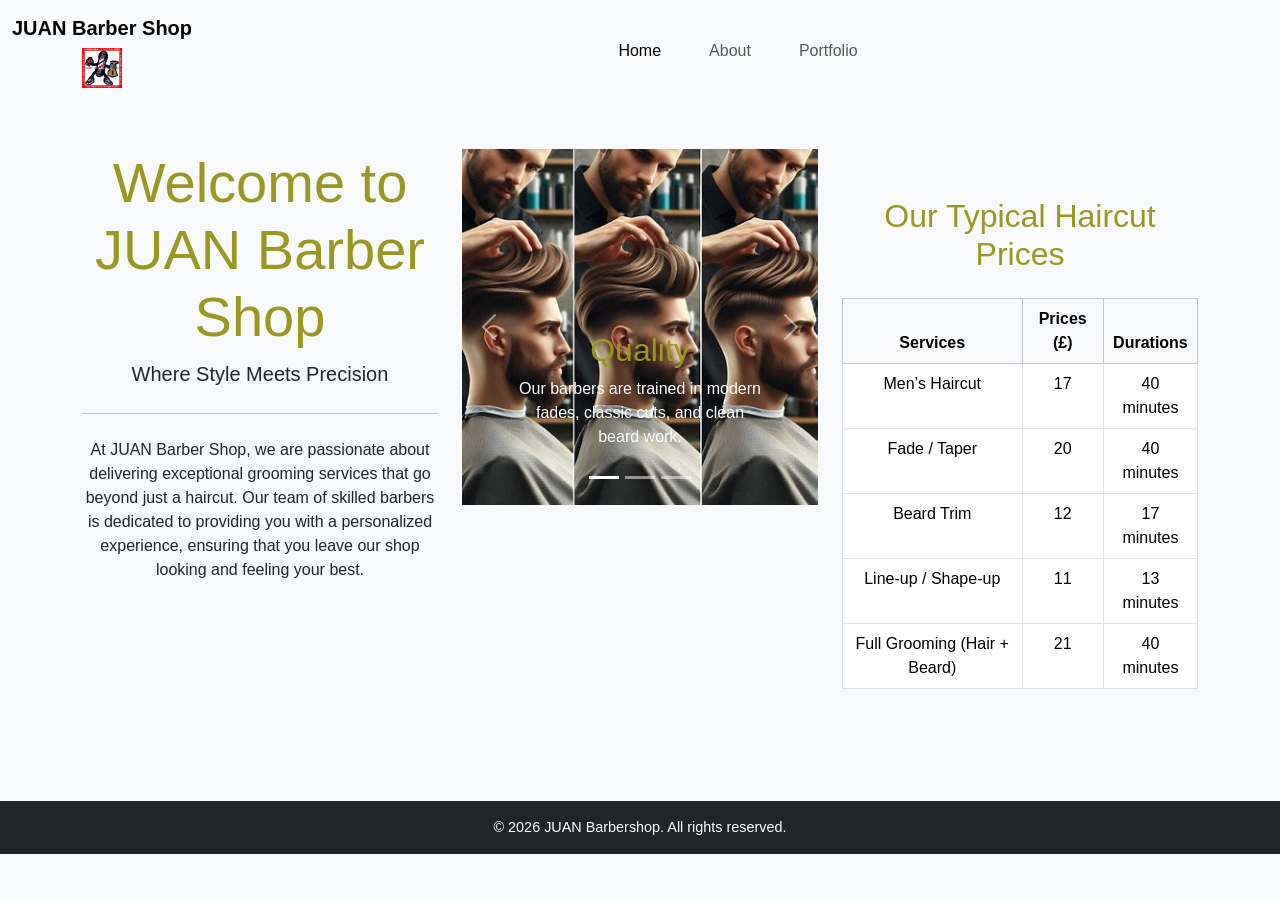
==== index.html @ 2f6ada35 "carousel moving in one second" ====
<!DOCTYPE html>
<html lang="en">
    <head>
        <meta charset="UTF-8">
        <meta name="viewport" content="width=device-width, initial-scale=1.0">
        <title>JUAN Barber Shop</title>
        <link href="https://cdn.jsdelivr.net/npm/bootstrap@5.3.0/dist/css/bootstrap.min.css" rel="stylesheet">
        <link rel="stylesheet" href="css/style.css">
    </head>
    <body>
        <header>
            <nav class="navbar navbar-expand-lg bg-body-tertiary">
                <div class="container-fluid">
                    <a class="navbar-brand d-flex flex-column align-items-center" href="index.html"> JUAN Barber Shop
                    <img class="logo-img" src="images/shop-logo.webp" alt="Small Logo">
                    </a>
                    <button class="navbar-toggler" type="button" data-bs-toggle="collapse" data-bs-target="#navbarNavAltMarkup" aria-controls="navbarNavAltMarkup" aria-expanded="false" aria-label="Toggle navigation">
                    <span class="navbar-toggler-icon"></span>
                    </button>
                    <div class="collapse navbar-collapse justify-content-center" id="navbarNavAltMarkup">
                        <div class="navbar-nav">
                            <a class="nav-link active mx-3" aria-current="page" href="index.html">Home</a>
                            <a class="nav-link mx-3" href="about.html">About</a>
                            <a class="nav-link mx-3" href="portfolio.html">Portfolio</a>
                        </div>
                    </div>
                </div>
            </nav>
        </header>
        <main>
            <section class="container text-center py-5">
                <div class="row g-4">
                    <div class="col-lg-4 col-md-6 col-12">
                        <h1 class="display-4">Welcome to JUAN Barber Shop</h1>
                        <p class="lead">Where Style Meets Precision</p>
                        <hr class="my-4">
                        <p>
                            At JUAN Barber Shop, we are passionate about delivering exceptional grooming services 
                            that go beyond just a haircut. Our team of skilled barbers is dedicated to providing 
                            you with a personalized experience, ensuring that you leave our shop looking and feeling your best.
                        </p>
                    </div>
                    <div class="col-lg-4 col-md-12 col-12">
                        <div id="carouselExampleCaptions" class="carousel slide" data-bs-ride="carousel">
                            <div class="carousel-indicators">
                                <button type="button" data-bs-target="#carouselExampleCaptions" data-bs-slide-to="0" class="active"></button>
                                <button type="button" data-bs-target="#carouselExampleCaptions" data-bs-slide-to="1"></button>
                                <button type="button" data-bs-target="#carouselExampleCaptions" data-bs-slide-to="2"></button>
                            </div>
                            <div class="carousel-inner">
                                <div class="carousel-item active">
                                    <img src="images/work1.jpg" class="d-block w-100" alt="different haircut">
                                    <div class="carousel-caption">
                                        <h2>Quality</h2>
                                        <p>Our barbers are trained in modern fades, classic cuts, and clean beard work.</p>
                                    </div>
                                </div>
                                <div class="carousel-item">
                                    <img src="images/work2.jpg" class="d-block w-100" alt="different haircut">
                                    <div class="carousel-caption">
                                        <h2>Hair Specialist</h2>
                                        <p>Expert in fades, tapers, and modern cuts</p>
                                    </div>
                                </div>
                                <div class="carousel-item">
                                    <img src="images/work3.jpg" class="d-block w-100" alt="different haircut">
                                    <div class="carousel-caption">
                                        <h2>Fade, Beard & Style Specialists</h2>
                                        <p>Meet Our Team</p>
                                    </div>
                                </div>
                            </div>
                            <button class="carousel-control-prev" type="button" data-bs-target="#carouselExampleCaptions" data-bs-slide="prev">
                                <span class="carousel-control-prev-icon" aria-hidden="true"></span>
                                <span class="visually-hidden">Previous</span>
                            </button>
                            <button class="carousel-control-next" type="button" data-bs-target="#carouselExampleCaptions" data-bs-slide="next">
                                <span class="carousel-control-next-icon" aria-hidden="true"></span>
                                <span class="visually-hidden">Next</span>
                            </button>
                        </div>
                    </div>
                    <div class="col-lg-4 col-md-6 col-12">
                        <section id="haircut-prices" class="py-5">
                            <h2 class="text-center mb-4">Our Typical Haircut Prices</h2>
                            <div class="table-responsive">
                                <table class="table table-bordered text-center">                                
                                    <thead class="table-light">
                                        <tr>
                                        <th>Services</th>
                                        <th>Prices (£)</th>
                                        <th>Durations</th>
                                        </tr>
                                    </thead>
                                    <tbody>
                                        <tr>
                                        <td>Men’s Haircut</td>
                                        <td>17</td>
                                        <td>40 minutes</td>
                                        </tr>
                                        <tr>
                                        <td>Fade / Taper</td>
                                        <td>20</td>
                                        <td>40 minutes</td>
                                        </tr>
                                        <tr>
                                        <td>Beard Trim</td>
                                        <td>12</td>
                                        <td>17 minutes</td>
                                        </tr>
                                        <tr>
                                        <td>Line-up / Shape-up</td>
                                        <td>11</td>
                                        <td>13 minutes</td>
                                        </tr>
                                        <tr>
                                        <td>Full Grooming (Hair + Beard)</td>
                                        <td>21</td>
                                        <td>40 minutes</td>
                                        </tr>
                                    </tbody>
                                </table>        
                            </div>
                        </section>
                    </div>
                </div>
            </section>
        </main>
        <footer class="text-center py-3 bg-dark text-white">
            © 2026 JUAN Barbershop. All rights reserved.
        </footer>
        <script src="https://cdn.jsdelivr.net/npm/bootstrap@5.3.0/dist/js/bootstrap.bundle.min.js"></script>
        <script src="script.js"></script>
    </body>
</html>
---- css/style.css ----
body 
{
    font-family: Arial, sans-serif;
    background-color: #f8f9fa;
}


.navbar-brand 
{
    font-weight: bold;
}


.logo-img 
{
    width: 40px;
    height: auto;
    margin-top: 5px;
}


h1, h2, h3 
{
    color: #989822;
}



#our-values h3 
{
    color: #2c055d;
}

#our-values .col-lg-3:hover {
    transform: translateY(-5px);
}



.card 
{
    border-radius: 12px;
    transition: transform 0.3s ease, box-shadow 0.3s ease;
}

.card:hover 
{
    transform: translateY(-5px);
    box-shadow: 0 8px 20px rgba(0, 0, 0, 0.15);
}


.card-img-top 
{
    height: 250px;
    object-fit: cover;
}


footer 
{
    font-size: 0.9rem;
}
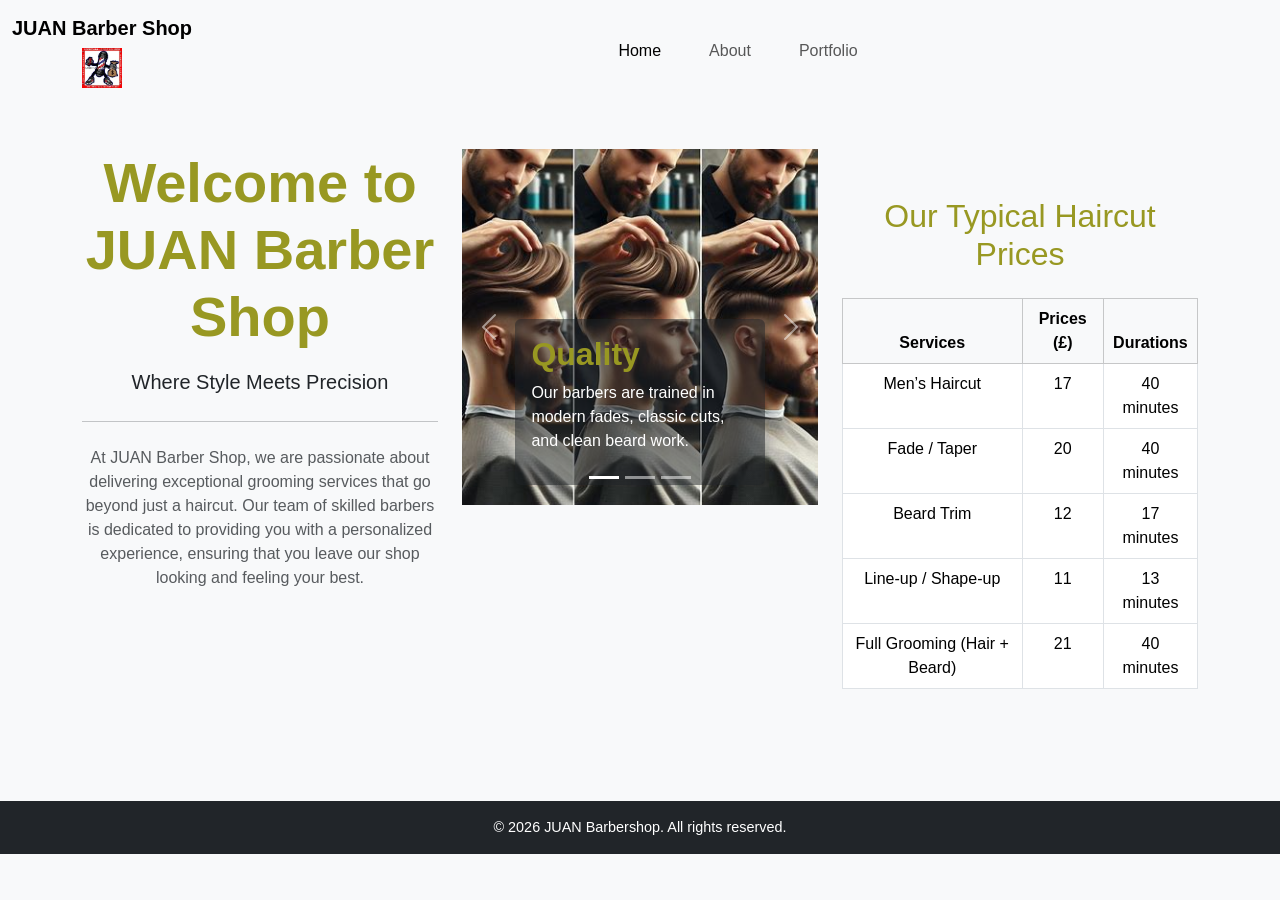
==== commit 35d211aa: "better readability for captions" ====
--- a/index.html
+++ b/index.html
@@ -31,10 +31,10 @@
             <section class="container text-center py-5">
                 <div class="row g-4">
                     <div class="col-lg-4 col-md-6 col-12">
-                        <h1 class="display-4">Welcome to JUAN Barber Shop</h1>
+                        <h1 class="display-4 fw-bold mb-3">Welcome to JUAN Barber Shop</h1>
                         <p class="lead">Where Style Meets Precision</p>
                         <hr class="my-4">
-                        <p>
+                        <p class="text-muted lh-base">
                             At JUAN Barber Shop, we are passionate about delivering exceptional grooming services 
                             that go beyond just a haircut. Our team of skilled barbers is dedicated to providing 
                             you with a personalized experience, ensuring that you leave our shop looking and feeling your best.
@@ -50,22 +50,22 @@
                             <div class="carousel-inner">
                                 <div class="carousel-item active">
                                     <img src="images/work1.jpg" class="d-block w-100" alt="different haircut">
-                                    <div class="carousel-caption">
-                                        <h2>Quality</h2>
+                                    <div class="carousel-caption text-start bg-dark bg-opacity-50 p-3 rounded">
+                                        <h2 class="fw-bold">Quality</h2>
                                         <p>Our barbers are trained in modern fades, classic cuts, and clean beard work.</p>
                                     </div>
                                 </div>
                                 <div class="carousel-item">
                                     <img src="images/work2.jpg" class="d-block w-100" alt="different haircut">
-                                    <div class="carousel-caption">
-                                        <h2>Hair Specialist</h2>
+                                    <div class="carousel-caption text-start bg-dark bg-opacity-50 p-3 rounded">
+                                        <h2 class="fw-bold">Hair Specialist</h2>
                                         <p>Expert in fades, tapers, and modern cuts</p>
                                     </div>
                                 </div>
                                 <div class="carousel-item">
                                     <img src="images/work3.jpg" class="d-block w-100" alt="different haircut">
-                                    <div class="carousel-caption">
-                                        <h2>Fade, Beard & Style Specialists</h2>
+                                    <div class="carousel-caption text-start bg-dark bg-opacity-50 p-3 rounded">
+                                        <h2 class="fw-bold">Fade, Beard & Style Specialists</h2>
                                         <p>Meet Our Team</p>
                                     </div>
                                 </div>
@@ -130,6 +130,6 @@
             © 2026 JUAN Barbershop. All rights reserved.
         </footer>
         <script src="https://cdn.jsdelivr.net/npm/bootstrap@5.3.0/dist/js/bootstrap.bundle.min.js"></script>
-        <script src="script.js"></script>
+        <script src="js/script.js"></script>
     </body>
 </html>
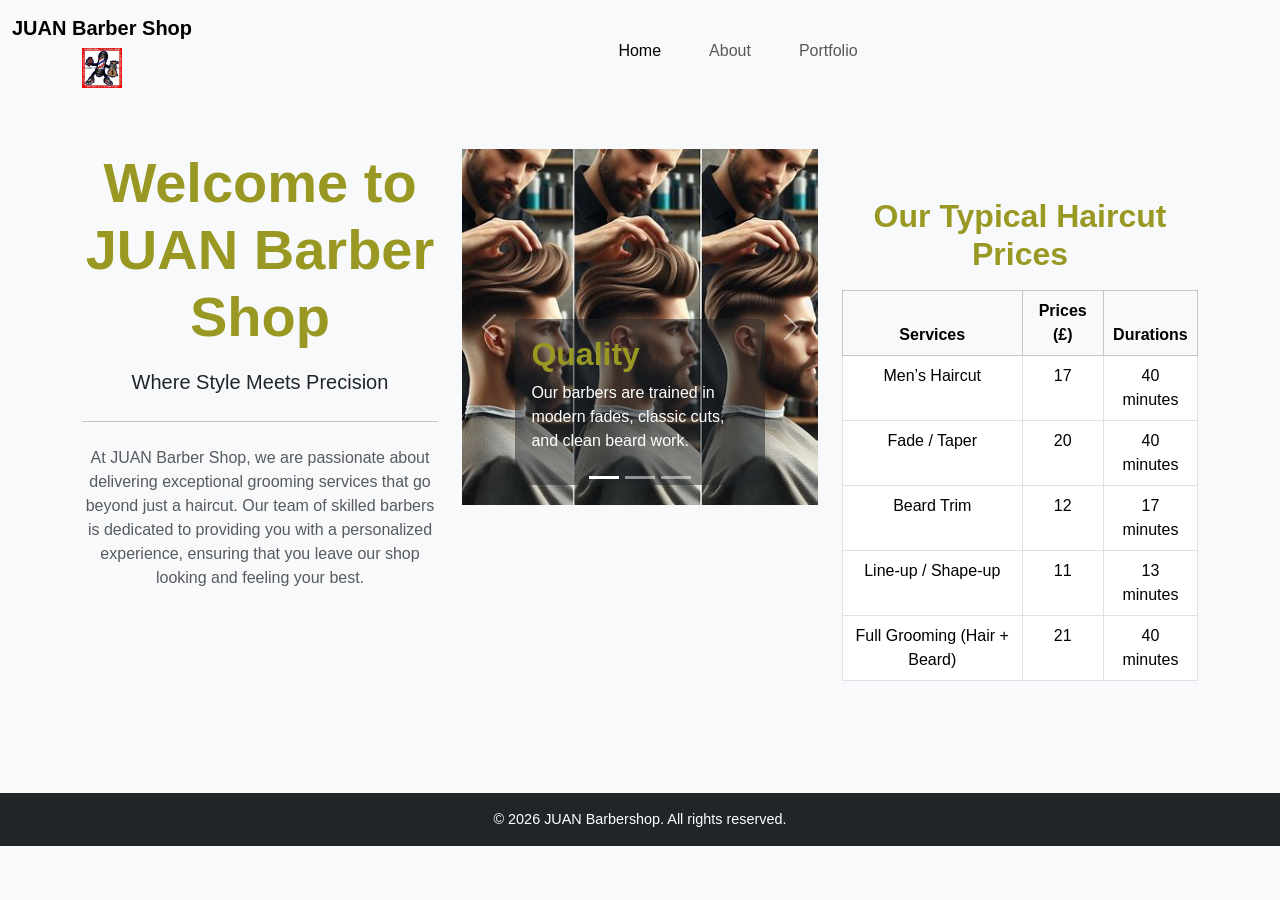
==== commit 1d60db32: "google fonts linked added" ====
--- a/index.html
+++ b/index.html
@@ -5,6 +5,11 @@
         <meta name="viewport" content="width=device-width, initial-scale=1.0">
         <title>JUAN Barber Shop</title>
         <link href="https://cdn.jsdelivr.net/npm/bootstrap@5.3.0/dist/css/bootstrap.min.css" rel="stylesheet">
+        
+        <link rel="preconnect" href="https://fonts.googleapis.com">
+        <link rel="preconnect" href="https://fonts.gstatic.com" crossorigin>
+        <link href="https://fonts.googleapis.com/css2?family=Google+Sans+Flex:opsz,wght@6..144,1..1000&family=Open+Sans:ital,wght@0,300..800;1,300..800&family=Roboto:ital,wght@0,100..900;1,100..900&family=Winky+Sans:ital,wght@0,300..900;1,300..900&display=swap" rel="stylesheet">
+        
         <link rel="stylesheet" href="css/style.css">
     </head>
     <body>
@@ -82,7 +87,7 @@
                     </div>
                     <div class="col-lg-4 col-md-6 col-12">
                         <section id="haircut-prices" class="py-5">
-                            <h2 class="text-center mb-4">Our Typical Haircut Prices</h2>
+                            <h2 class="text-center fw-bold mb-3">Our Typical Haircut Prices</h2>
                             <div class="table-responsive">
                                 <table class="table table-bordered text-center">                                
                                     <thead class="table-light">
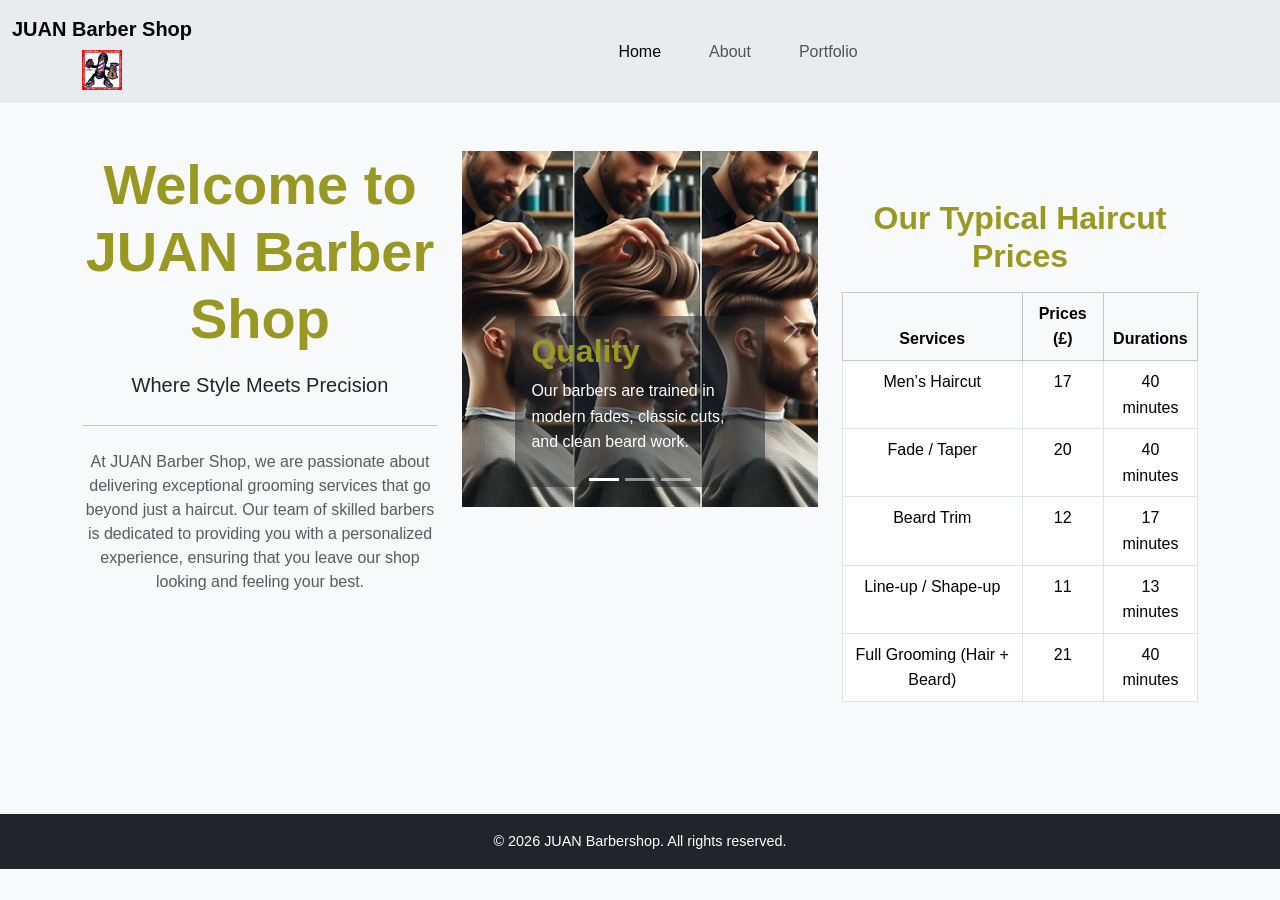
==== commit bad3c725: "navbar background color changed" ====
--- a/index.html
+++ b/index.html
@@ -14,7 +14,7 @@
     </head>
     <body>
         <header>
-            <nav class="navbar navbar-expand-lg bg-body-tertiary">
+            <nav class="navbar navbar-expand-lg bg-body-secondary">
                 <div class="container-fluid">
                     <a class="navbar-brand d-flex flex-column align-items-center" href="index.html"> JUAN Barber Shop
                     <img class="logo-img" src="images/shop-logo.webp" alt="Small Logo">
--- a/css/style.css
+++ b/css/style.css
@@ -1,9 +1,13 @@
 body 
 {
-    font-family: Arial, sans-serif;
+    line-height: 1.6;
     background-color: #f8f9fa;
 }
 
+body, p 
+{
+  font-family: 'Open Sans', sans-serif;
+}
 
 .navbar-brand 
 {
@@ -31,8 +35,11 @@
     color: #2c055d;
 }
 
-#our-values .col-lg-3:hover {
-    transform: translateY(-5px);
+
+#our-values .col-lg-3:hover 
+{
+    transform: translateY(-8px);
+    box-shadow: 0 8px 20px rgba(231, 15, 15, 0.864);
 }
 
 
@@ -46,14 +53,22 @@
 .card:hover 
 {
     transform: translateY(-5px);
-    box-shadow: 0 8px 20px rgba(0, 0, 0, 0.15);
+    box-shadow: 0 8px 20px rgba(197, 12, 12, 0.879);
 }
 
+.card-text 
+{
+    line-height: 1.6;
+    color: #555;
+}
 
 .card-img-top 
 {
     height: 250px;
     object-fit: cover;
+    border-top-left-radius: 12px;
+    border-top-right-radius: 12px;
+
 }
 
 
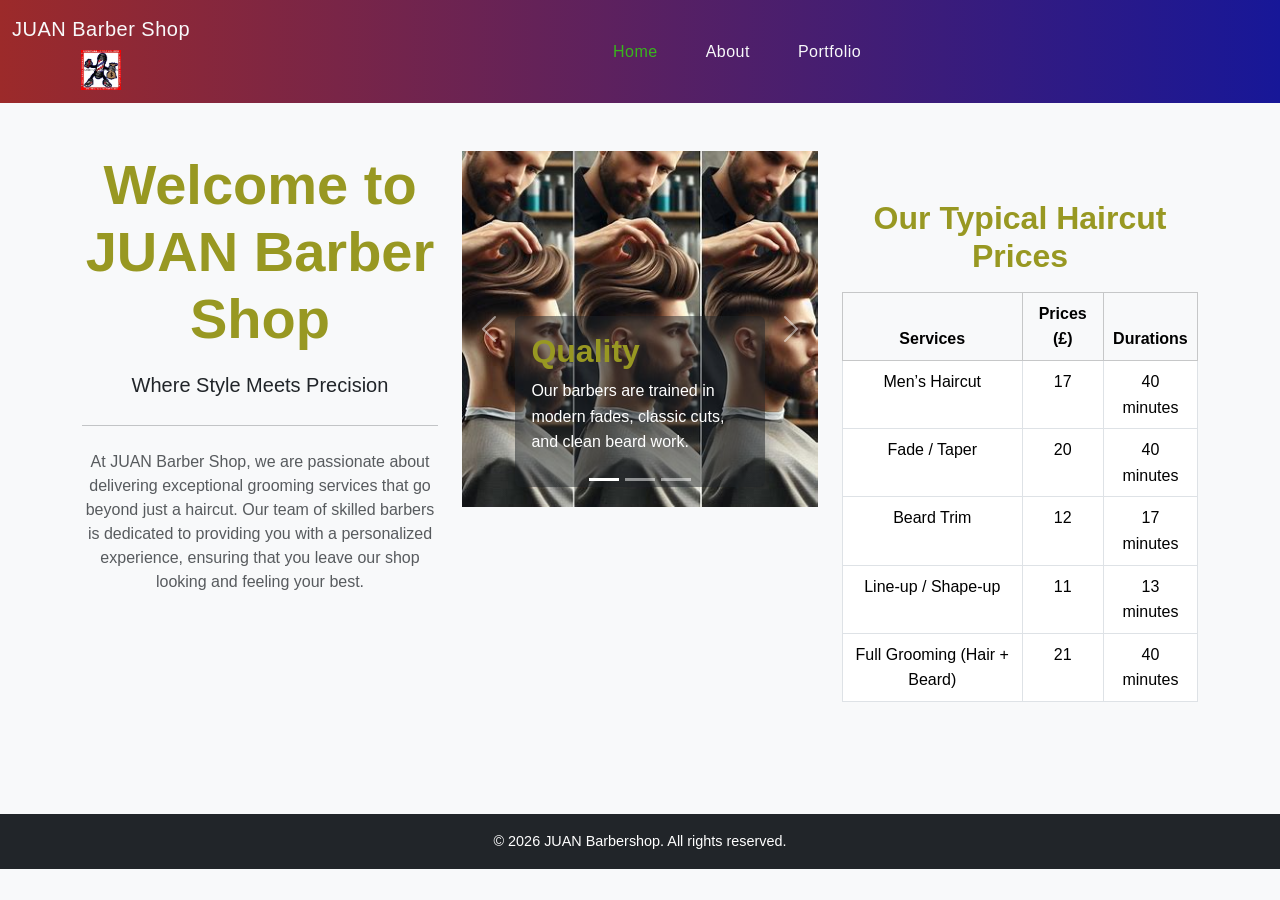
==== commit 14c0ef6e: "hiding elements on small screens" ====
--- a/index.html
+++ b/index.html
@@ -55,21 +55,21 @@
                             <div class="carousel-inner">
                                 <div class="carousel-item active">
                                     <img src="images/work1.jpg" class="d-block w-100" alt="different haircut">
-                                    <div class="carousel-caption text-start bg-dark bg-opacity-50 p-3 rounded">
+                                    <div class="carousel-caption text-start bg-dark bg-opacity-50 p-3 rounded d-none d-md-block">
                                         <h2 class="fw-bold">Quality</h2>
                                         <p>Our barbers are trained in modern fades, classic cuts, and clean beard work.</p>
                                     </div>
                                 </div>
                                 <div class="carousel-item">
                                     <img src="images/work2.jpg" class="d-block w-100" alt="different haircut">
-                                    <div class="carousel-caption text-start bg-dark bg-opacity-50 p-3 rounded">
+                                    <div class="carousel-caption text-start bg-dark bg-opacity-50 p-3 rounded d-none d-md-block">
                                         <h2 class="fw-bold">Hair Specialist</h2>
                                         <p>Expert in fades, tapers, and modern cuts</p>
                                     </div>
                                 </div>
                                 <div class="carousel-item">
                                     <img src="images/work3.jpg" class="d-block w-100" alt="different haircut">
-                                    <div class="carousel-caption text-start bg-dark bg-opacity-50 p-3 rounded">
+                                    <div class="carousel-caption text-start bg-dark bg-opacity-50 p-3 rounded d-none d-md-block">
                                         <h2 class="fw-bold">Fade, Beard & Style Specialists</h2>
                                         <p>Meet Our Team</p>
                                     </div>
@@ -94,34 +94,34 @@
                                         <tr>
                                         <th>Services</th>
                                         <th>Prices (£)</th>
-                                        <th>Durations</th>
+                                        <th class="d-none d-sm-table-cell">Durations</th>
                                         </tr>
                                     </thead>
                                     <tbody>
                                         <tr>
                                         <td>Men’s Haircut</td>
                                         <td>17</td>
-                                        <td>40 minutes</td>
+                                        <td class="d-none d-sm-table-cell">40 minutes</td>
                                         </tr>
                                         <tr>
                                         <td>Fade / Taper</td>
                                         <td>20</td>
-                                        <td>40 minutes</td>
+                                        <td class="d-none d-sm-table-cell">40 minutes</td>
                                         </tr>
                                         <tr>
                                         <td>Beard Trim</td>
                                         <td>12</td>
-                                        <td>17 minutes</td>
+                                        <td class="d-none d-sm-table-cell">17 minutes</td>
                                         </tr>
                                         <tr>
                                         <td>Line-up / Shape-up</td>
                                         <td>11</td>
-                                        <td>13 minutes</td>
+                                        <td class="d-none d-sm-table-cell">13 minutes</td>
                                         </tr>
                                         <tr>
                                         <td>Full Grooming (Hair + Beard)</td>
                                         <td>21</td>
-                                        <td>40 minutes</td>
+                                        <td class="d-none d-sm-table-cell">40 minutes</td>
                                         </tr>
                                     </tbody>
                                 </table>        
--- a/css/style.css
+++ b/css/style.css
@@ -9,9 +9,27 @@
   font-family: 'Open Sans', sans-serif;
 }
 
-.navbar-brand 
+
+.navbar {
+    background: linear-gradient(90deg, #9c2a2a, #171798) !important;
+}
+
+
+.navbar-brand,
+.navbar .nav-link 
 {
-    font-weight: bold;
+    color: #f8f9fa !important;
+    letter-spacing: 0.5px;
+}
+
+.navbar .nav-link:hover 
+{
+    color: #ff9800 !important;
+}
+
+.navbar .nav-link.active 
+{
+    color: #38b61c !important;
 }
 
 
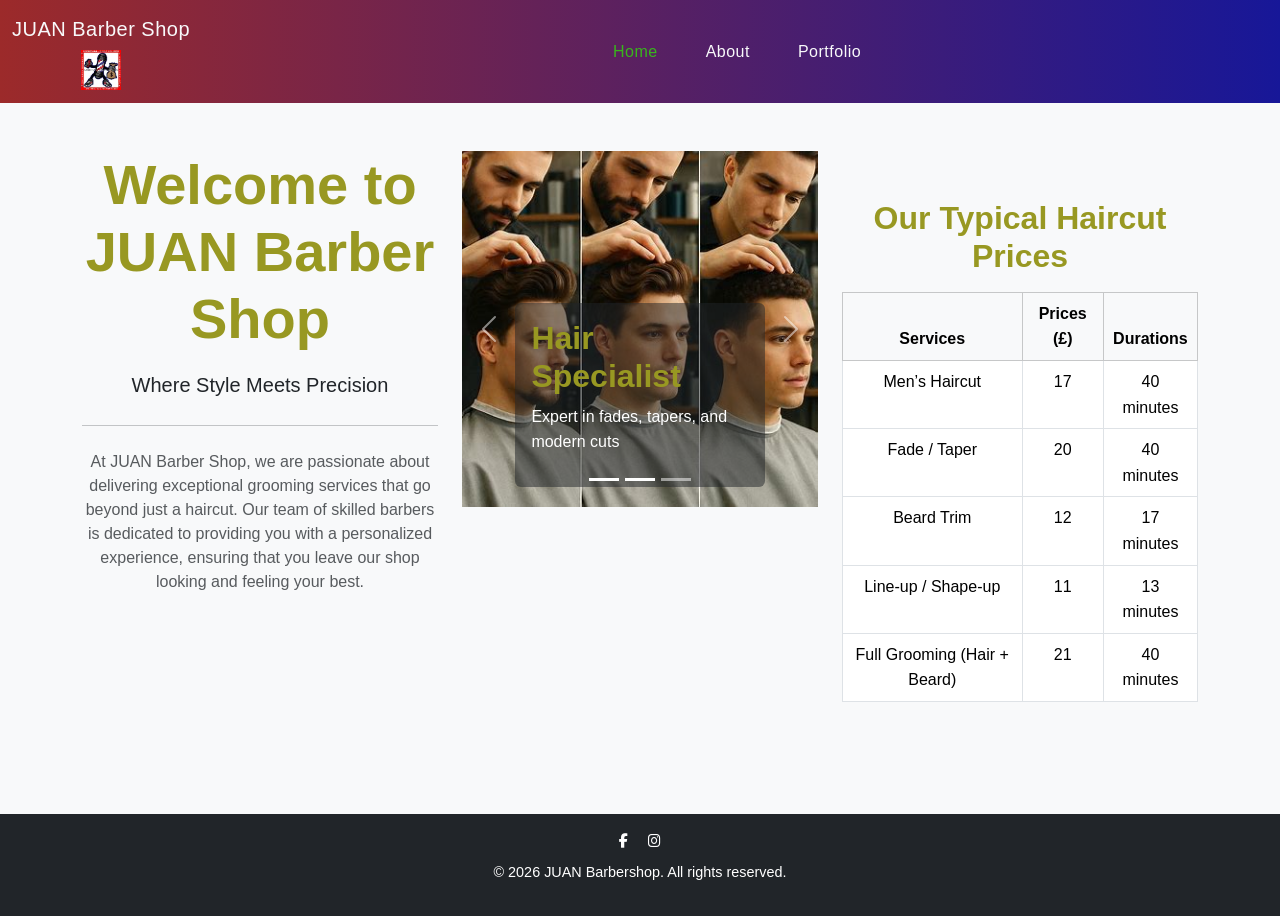
==== commit c16da4f2: "links for icons and animations added and footer adjusted with icons" ====
--- a/index.html
+++ b/index.html
@@ -10,6 +10,10 @@
         <link rel="preconnect" href="https://fonts.gstatic.com" crossorigin>
         <link href="https://fonts.googleapis.com/css2?family=Google+Sans+Flex:opsz,wght@6..144,1..1000&family=Open+Sans:ital,wght@0,300..800;1,300..800&family=Roboto:ital,wght@0,100..900;1,100..900&family=Winky+Sans:ital,wght@0,300..900;1,300..900&display=swap" rel="stylesheet">
         
+        <link rel="stylesheet" href="https://cdnjs.cloudflare.com/ajax/libs/font-awesome/6.4.0/css/all.min.css">
+
+        <link rel="stylesheet" href="https://cdnjs.cloudflare.com/ajax/libs/animate.css/4.1.1/animate.min.css"/>
+
         <link rel="stylesheet" href="css/style.css">
     </head>
     <body>
@@ -132,7 +136,9 @@
             </section>
         </main>
         <footer class="text-center py-3 bg-dark text-white">
-            © 2026 JUAN Barbershop. All rights reserved.
+            <a href="https://www.facebook.com/" class="text-white mx-2"><i class="fab fa-facebook-f"></i></a>
+            <a href="https://www.instagram.com/" class="text-white mx-2"><i class="fab fa-instagram"></i></a>
+            <p class="mt-2">© 2026 JUAN Barbershop. All rights reserved.</p>
         </footer>
         <script src="https://cdn.jsdelivr.net/npm/bootstrap@5.3.0/dist/js/bootstrap.bundle.min.js"></script>
         <script src="js/script.js"></script>
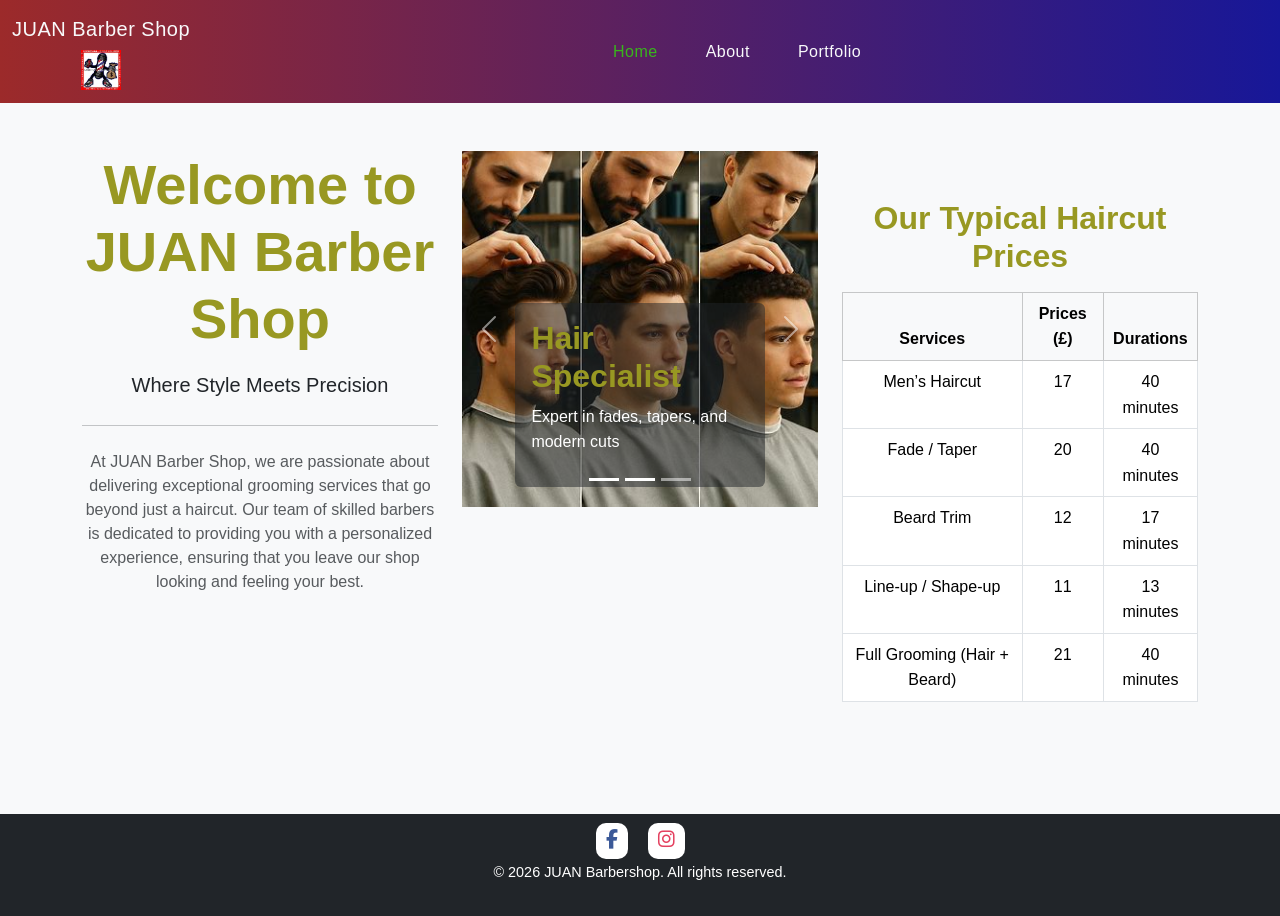
==== commit 26b582bb: "animation applied to images" ====
--- a/index.html
+++ b/index.html
@@ -12,7 +12,7 @@
         
         <link rel="stylesheet" href="https://cdnjs.cloudflare.com/ajax/libs/font-awesome/6.4.0/css/all.min.css">
 
-        <link rel="stylesheet" href="https://cdnjs.cloudflare.com/ajax/libs/animate.css/4.1.1/animate.min.css"/>
+        <link rel="stylesheet" href="https://cdnjs.cloudflare.com/ajax/libs/animate.css/4.1.1/animate.min.css">
 
         <link rel="stylesheet" href="css/style.css">
     </head>
@@ -57,9 +57,9 @@
                                 <button type="button" data-bs-target="#carouselExampleCaptions" data-bs-slide-to="2"></button>
                             </div>
                             <div class="carousel-inner">
-                                <div class="carousel-item active">
+                                <div class="carousel-item active animate__animated animate__fadeIn">
                                     <img src="images/work1.jpg" class="d-block w-100" alt="different haircut">
-                                    <div class="carousel-caption text-start bg-dark bg-opacity-50 p-3 rounded d-none d-md-block">
+                                    <div class="carousel-caption text-start bg-dark bg-opacity-50 p-3 rounded d-none d-md-block  animate__animated animate__fadeInUp animate__delay-1s">
                                         <h2 class="fw-bold">Quality</h2>
                                         <p>Our barbers are trained in modern fades, classic cuts, and clean beard work.</p>
                                     </div>
--- a/css/style.css
+++ b/css/style.css
@@ -10,7 +10,8 @@
 }
 
 
-.navbar {
+.navbar 
+{
     background: linear-gradient(90deg, #9c2a2a, #171798) !important;
 }
 
@@ -93,4 +94,37 @@
 footer 
 {
     font-size: 0.9rem;
-}+}
+
+footer a 
+{
+    background-color: #ffffff;
+    padding: 10px;
+    border-radius: 10px;
+    text-align: center;
+}
+
+
+footer a i 
+{
+    color: #fff;
+    font-size: 1.2rem;
+}
+
+footer a i.fab.fa-instagram 
+{
+    color: #e4405f; 
+}
+
+
+footer a i.fab.fa-facebook-f {
+    color: #3b5998;
+}
+
+footer a:hover 
+{
+    background-color: #ff5722;
+    color: #fff !important;
+    box-shadow: 0 8px 20px rgba(255, 87, 34, 0.7);
+}
+
